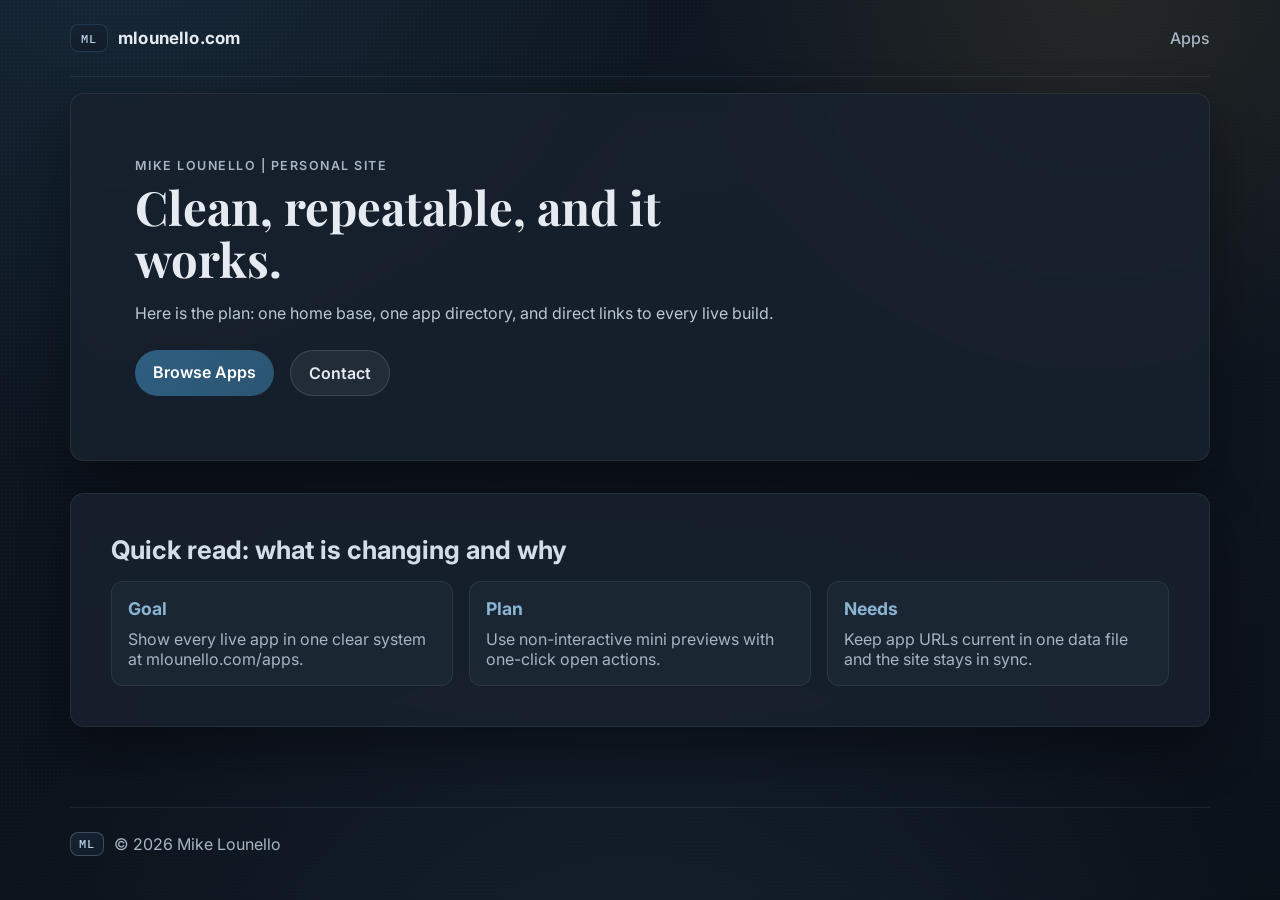
==== index.html @ affe9b14 "main website" ====
<!doctype html>
<html lang="en">
  <head>
    <meta charset="UTF-8" />
    <meta name="viewport" content="width=device-width, initial-scale=1.0" />
    <title>Mike Lounello | Builder, Creative, Developer</title>
    <meta
      name="description"
      content="Personal website for Mike Lounello featuring apps, experiments, and creative software projects."
    />
    <link rel="preconnect" href="https://fonts.googleapis.com" />
    <link rel="preconnect" href="https://fonts.gstatic.com" crossorigin />
    <link
      href="https://fonts.googleapis.com/css2?family=IBM+Plex+Mono:wght@400;500&family=Inter:wght@400;500;600;700&family=Playfair+Display:wght@500;600&display=swap"
      rel="stylesheet"
    />
    <link rel="stylesheet" href="/assets/styles.css" />
  </head>
  <body>
    <div class="noise-layer" aria-hidden="true"></div>
    <header class="site-header">
      <a class="brand" href="/">
        <span class="mark-plate" aria-hidden="true">ML</span>
        <span>mlounello.com</span>
      </a>
      <nav>
        <a href="/apps">Apps</a>
      </nav>
    </header>

    <main class="home-main">
      <section class="hero">
        <p class="eyebrow">Mike Lounello | Personal site</p>
        <h1>Clean, repeatable, and it works.</h1>
        <p class="hero-copy">
          Here is the plan: one home base, one app directory, and direct links to every live build.
        </p>
        <div class="hero-actions">
          <a class="btn btn-primary" href="/apps">Browse Apps</a>
          <a class="btn btn-ghost" href="mailto:hello@mlounello.com">Contact</a>
        </div>
      </section>

      <section class="feature-panel">
        <h2>Quick read: what is changing and why</h2>
        <div class="feature-grid">
          <article>
            <h3>Goal</h3>
            <p>Show every live app in one clear system at mlounello.com/apps.</p>
          </article>
          <article>
            <h3>Plan</h3>
            <p>Use non-interactive mini previews with one-click open actions.</p>
          </article>
          <article>
            <h3>Needs</h3>
            <p>Keep app URLs current in one data file and the site stays in sync.</p>
          </article>
        </div>
      </section>
    </main>

    <footer class="site-footer">
      <div class="footer-meta">
        <span class="mark-plate mark-plate-footer" aria-hidden="true">ML</span>
        <p>&copy; <span id="year"></span> Mike Lounello</p>
      </div>
    </footer>

    <script>
      document.getElementById("year").textContent = new Date().getFullYear();
    </script>
  </body>
</html>
---- assets/styles.css ----
:root {
  --blue: #2b5572;
  --charcoal: #14181f;
  --white: #f6f7f9;
  --steel: #6b7280;
  --slate: #334155;
  --sneaker: #ffffff;
  --gold: #c9a24a;
  --success: #16a34a;
  --warning: #f59e0b;
  --critical: #dc2626;
  --neutral: #9ca3af;
  --bg-deep: #0b1119;
  --bg-mid: #101923;
  --surface: #18222ecf;
  --surface-strong: #1b2633;
  --line: #8ea0b51f;
  --line-strong: #8ea0b53d;
  --text-main: #e6ebf2;
  --text-muted: #a8b4c3;
  --radius-lg: 14px;
  --radius-md: 12px;
  --space-1: 8px;
  --space-2: 16px;
  --space-3: 24px;
  --space-4: 32px;
  --space-5: 48px;
  --shadow: 0 24px 50px #04070b7a;
}

* {
  box-sizing: border-box;
}

html,
body {
  margin: 0;
  padding: 0;
}

body {
  min-height: 100vh;
  color: var(--text-main);
  font-family: "Inter", sans-serif;
  background:
    radial-gradient(circle at 10% -10%, #2b557245 0%, #2b557200 36%),
    radial-gradient(circle at 86% 0%, #c9a24a1c 0%, #c9a24a00 28%),
    radial-gradient(circle at 50% 130%, #23374c80 0%, #23374c00 50%),
    linear-gradient(170deg, var(--bg-mid) 0%, var(--bg-deep) 100%);
  position: relative;
}

.noise-layer {
  position: fixed;
  inset: 0;
  pointer-events: none;
  opacity: 0.14;
  background-image:
    radial-gradient(#ffffff17 0.8px, transparent 0.8px),
    linear-gradient(130deg, #2b55720a, #ffffff00);
  background-size: 4px 4px, 100% 100%;
}

.site-header,
.site-footer,
.home-main,
.apps-main {
  width: min(1140px, 92vw);
  margin: 0 auto;
  position: relative;
  z-index: 2;
}

.site-header {
  padding: var(--space-3) 0;
  display: flex;
  align-items: center;
  justify-content: space-between;
  border-bottom: 1px solid var(--line);
}

.brand {
  text-decoration: none;
  color: var(--text-main);
  font-weight: 700;
  font-size: 1.06rem;
  letter-spacing: 0.01em;
  display: inline-flex;
  align-items: center;
  gap: 10px;
}

.mark-plate {
  display: inline-flex;
  align-items: center;
  justify-content: center;
  min-width: 38px;
  height: 28px;
  padding: 0 8px;
  border-radius: 8px;
  border: 1px solid #2b557286;
  background:
    linear-gradient(160deg, #172333, #121c29),
    repeating-linear-gradient(90deg, #2b55721c 0 3px, #ffffff00 3px 6px);
  color: #b8d1e4;
  font-family: "IBM Plex Mono", monospace;
  font-size: 0.78rem;
  font-weight: 500;
  line-height: 1;
  letter-spacing: 0.08em;
}

nav {
  display: flex;
  gap: var(--space-3);
}

nav a {
  text-decoration: none;
  color: var(--text-muted);
  font-weight: 500;
}

nav a[aria-current="page"],
nav a:hover {
  color: #cfb067;
}

.home-main,
.apps-main {
  padding: var(--space-2) 0 calc(var(--space-5) + var(--space-4));
}

.hero,
.apps-hero,
.feature-panel {
  background: var(--surface);
  border: 1px solid var(--line);
  border-radius: var(--radius-lg);
  box-shadow: var(--shadow);
  backdrop-filter: blur(8px);
}

.hero,
.apps-hero {
  padding: clamp(var(--space-4), 6vw, 64px);
}

.hero h1,
.apps-hero h1 {
  margin: var(--space-1) 0 0;
  max-width: 20ch;
  font-family: "Playfair Display", serif;
  font-size: clamp(2.1rem, 5vw, 2.95rem);
  line-height: 1.1;
  color: var(--text-main);
}

.eyebrow {
  margin: 0;
  color: var(--text-muted);
  font-size: 0.78rem;
  font-weight: 600;
  letter-spacing: 0.12em;
  text-transform: uppercase;
}

.hero-copy,
.apps-hero p {
  margin-top: var(--space-2);
  max-width: 64ch;
  color: #bcc7d4;
  font-size: 1rem;
  line-height: 1.55;
}

.hero-actions {
  margin-top: var(--space-3);
  display: flex;
  flex-wrap: wrap;
  gap: var(--space-2);
}

.btn {
  text-decoration: none;
  border-radius: 999px;
  padding: 12px 18px;
  font-weight: 600;
}

.btn-primary {
  color: var(--sneaker);
  background: linear-gradient(125deg, #2f5e80, var(--blue));
}

.btn-ghost {
  border: 1px solid var(--line-strong);
  color: var(--text-main);
  background: #ffffff0f;
}

.feature-panel {
  margin-top: var(--space-4);
  padding: clamp(var(--space-3), 4vw, 40px);
}

.feature-panel h2 {
  margin: 0;
  color: #d3dde8;
  font-size: clamp(1.5rem, 2vw, 1.75rem);
  font-weight: 700;
}

.feature-grid {
  margin-top: var(--space-2);
  display: grid;
  grid-template-columns: repeat(3, minmax(0, 1fr));
  gap: var(--space-2);
}

.feature-grid article {
  padding: var(--space-2);
  background: var(--surface-strong);
  border: 1px solid var(--line);
  border-radius: var(--radius-md);
}

.feature-grid h3 {
  margin: 0;
  color: #8ab4d2;
  font-size: 1.1rem;
}

.feature-grid p {
  margin: 10px 0 0;
  color: var(--text-muted);
}

.apps-grid {
  margin-top: var(--space-3);
  display: grid;
  grid-template-columns: repeat(2, minmax(0, 1fr));
  gap: var(--space-3);
}

.app-card {
  background: var(--surface);
  border: 1px solid var(--line);
  border-radius: var(--radius-lg);
  padding: var(--space-3);
  box-shadow: var(--shadow);
}

.app-head {
  display: flex;
  align-items: center;
  justify-content: space-between;
  gap: var(--space-2);
}

.app-head h2 {
  margin: 0;
  color: var(--text-main);
  font-size: 1.18rem;
  font-weight: 700;
}

.launch-link {
  text-decoration: none;
  color: #d6b96f;
  font-weight: 600;
  white-space: nowrap;
}

.launch-link:hover {
  color: #e7ce8c;
}

.app-copy {
  margin: 10px 0 14px;
  color: #bcc7d4;
  font-size: 0.97rem;
}

.preview-shell {
  position: relative;
  aspect-ratio: 16 / 10;
  overflow: hidden;
  border-radius: 12px;
  border: 1px solid var(--line);
  background: #0e151d;
}

.preview-frame {
  position: absolute;
  inset: 0;
  width: 1600px;
  height: 900px;
  border: 0;
  transform-origin: top left;
  pointer-events: none;
}

.preview-link {
  position: absolute;
  inset: 0;
  z-index: 2;
}

.preview-link:hover {
  box-shadow: inset 0 0 0 2px #2b557272;
}

.app-route {
  margin: 10px 0 0;
  color: var(--text-muted);
  font-size: 0.8rem;
  font-family: "IBM Plex Mono", monospace;
}

.site-footer {
  padding: var(--space-3) 0 var(--space-4);
  color: var(--text-muted);
  border-top: 1px solid var(--line);
}

.footer-meta {
  display: inline-flex;
  align-items: center;
  gap: 10px;
}

.footer-meta p {
  margin: 0;
}

.mark-plate-footer {
  min-width: 34px;
  height: 24px;
  font-size: 0.72rem;
  border-color: #73859a70;
}

@media (max-width: 980px) {
  .apps-grid,
  .feature-grid {
    grid-template-columns: 1fr;
  }
}
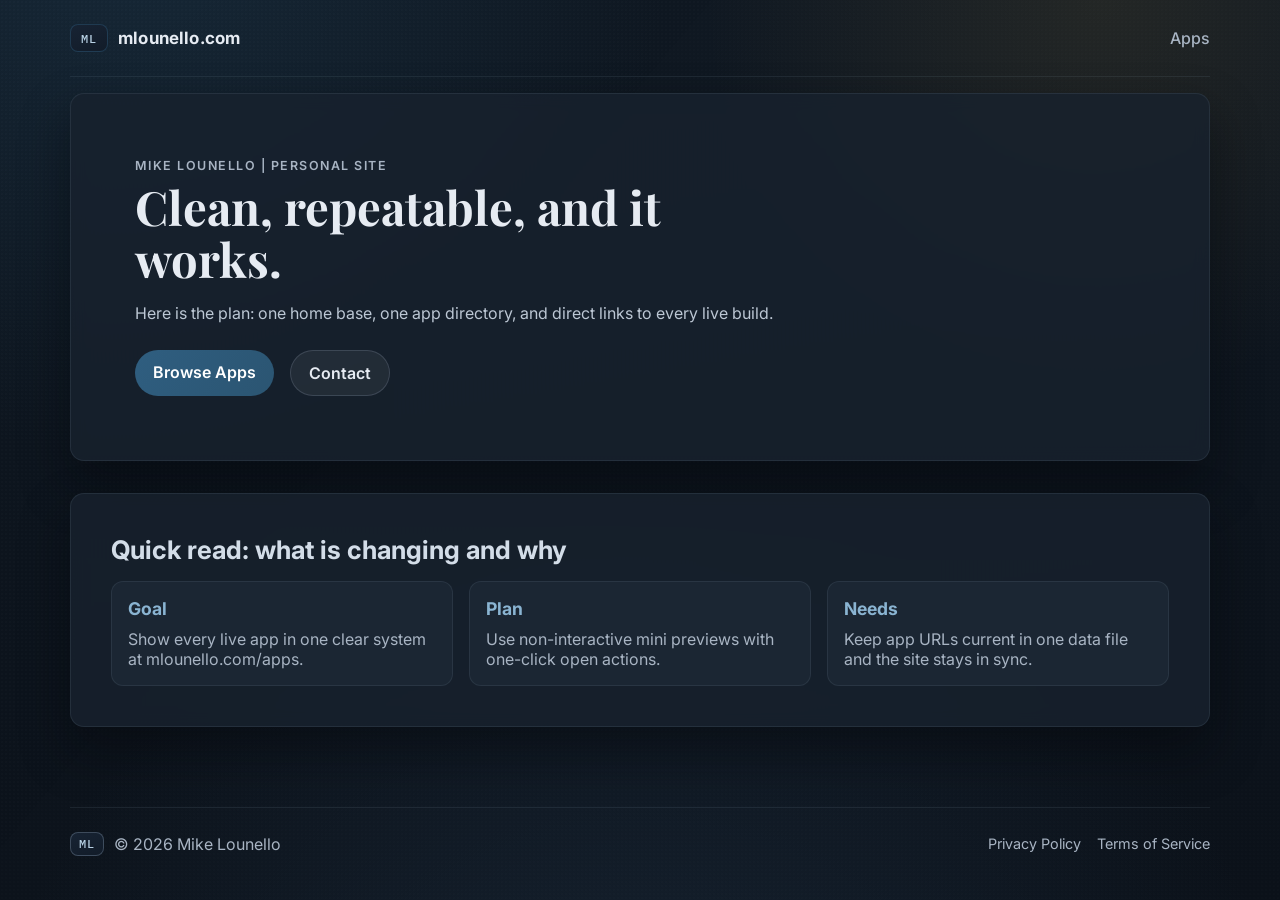
==== commit 8164ea9b: "updated website" ====
--- a/index.html
+++ b/index.html
@@ -65,6 +65,10 @@
         <span class="mark-plate mark-plate-footer" aria-hidden="true">ML</span>
         <p>&copy; <span id="year"></span> Mike Lounello</p>
       </div>
+      <div class="legal-links">
+        <a href="/privacy">Privacy Policy</a>
+        <a href="/terms">Terms of Service</a>
+      </div>
     </footer>
 
     <script>
--- a/assets/styles.css
+++ b/assets/styles.css
@@ -322,6 +322,11 @@
   padding: var(--space-3) 0 var(--space-4);
   color: var(--text-muted);
   border-top: 1px solid var(--line);
+  display: flex;
+  align-items: center;
+  justify-content: space-between;
+  gap: var(--space-2);
+  flex-wrap: wrap;
 }
 
 .footer-meta {
@@ -341,9 +346,75 @@
   border-color: #73859a70;
 }
 
+.legal-links {
+  display: inline-flex;
+  align-items: center;
+  gap: var(--space-2);
+}
+
+.legal-links a {
+  color: var(--text-muted);
+  text-decoration: none;
+  font-size: 0.9rem;
+}
+
+.legal-links a:hover,
+.legal-links a[aria-current="page"] {
+  color: #cfb067;
+}
+
+.legal-main {
+  width: min(860px, 92vw);
+  margin: 0 auto;
+  padding: var(--space-2) 0 calc(var(--space-5) + var(--space-4));
+  position: relative;
+  z-index: 2;
+}
+
+.legal-panel {
+  background: var(--surface);
+  border: 1px solid var(--line);
+  border-radius: var(--radius-lg);
+  box-shadow: var(--shadow);
+  padding: clamp(var(--space-4), 5vw, 56px);
+}
+
+.legal-panel h1 {
+  margin: var(--space-1) 0 0;
+  font-family: "Playfair Display", serif;
+  font-size: clamp(2rem, 4.8vw, 2.7rem);
+}
+
+.legal-updated {
+  margin-top: 10px;
+  color: var(--text-muted);
+  font-family: "IBM Plex Mono", monospace;
+  font-size: 0.8rem;
+}
+
+.legal-panel h2 {
+  margin: var(--space-3) 0 8px;
+  color: #d3dde8;
+  font-size: 1.15rem;
+}
+
+.legal-panel p {
+  margin: 0;
+  color: #bcc7d4;
+  line-height: 1.6;
+}
+
+.legal-panel a {
+  color: #d6b96f;
+}
+
 @media (max-width: 980px) {
   .apps-grid,
   .feature-grid {
     grid-template-columns: 1fr;
   }
-}
+
+  .legal-links {
+    width: 100%;
+  }
+}
